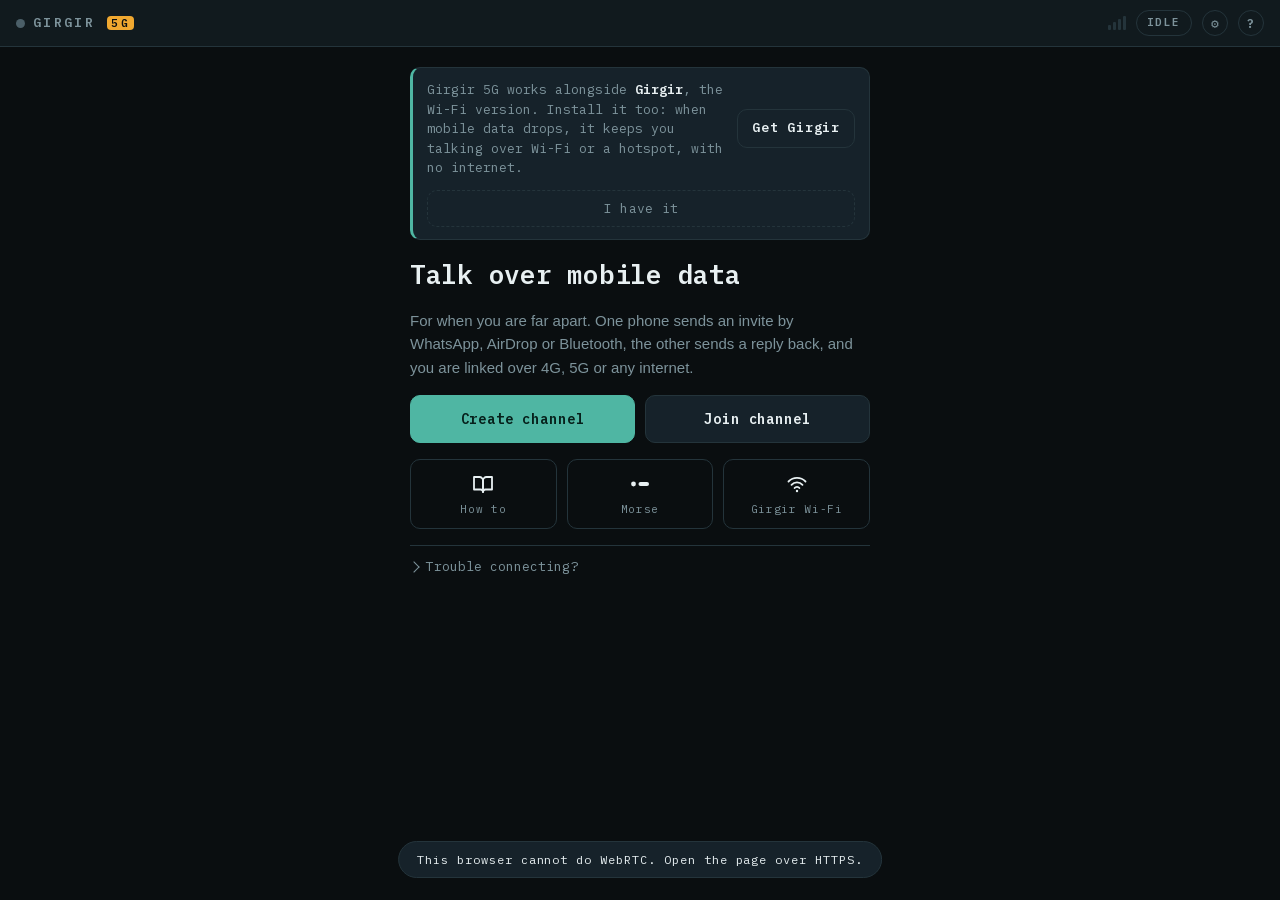
==== cell/index.html @ 09f1edee "Girgir 5G: a separate app for talking over mobile data (0.57) Girgir 5G lives at /cell/ as its own i" ====
<!doctype html>
<html lang="en">
<head>
<meta charset="utf-8">
<meta name="viewport" content="width=device-width, initial-scale=1, viewport-fit=cover, user-scalable=no">
<title>Girgir 5G</title>
<link rel="manifest" href="manifest.webmanifest">
<meta name="theme-color" content="#0a0e10">
<meta name="mobile-web-app-capable" content="yes">
<meta name="apple-mobile-web-app-capable" content="yes">
<meta name="apple-mobile-web-app-status-bar-style" content="black-translucent">
<meta name="apple-mobile-web-app-title" content="Girgir 5G">
<link rel="apple-touch-icon" href="icon-192.png">
<link rel="icon" href="icon-192.png">
<link rel="stylesheet" href="styles.css">
<link rel="stylesheet" href="cell.css">
</head>
<body>

<header class="bar">
  <div class="brand">
    <span class="dot" id="brandDot"></span>
    <span>GIRGIR <b class="g5">5G</b></span>
  </div>
  <div class="bar-right">
    <span class="bars" id="bars" data-q="0" aria-label="Link quality"><i></i><i></i><i></i><i></i></span>
    <span class="pill" id="statePill" data-state="idle">IDLE</span>
    <button class="icon-btn" id="btnSettings" aria-label="Settings">&#9881;</button>
    <button class="icon-btn" id="btnHelp" aria-label="Setup guide">?</button>
  </div>
</header>

<main id="main">

  <!-- ============ SETUP ============ -->
  <section class="view" id="viewSetup">
    <div class="stack">
      <div class="install" id="updateBar" hidden>
        <p class="install-text" id="updateText"></p>
        <button class="btn small" id="btnUpdate">Update</button>
      </div>

      <div class="install" id="resumeBar" hidden>
        <p class="install-text" id="resumeText"></p>
        <button class="btn small" id="btnResume">Return to channel</button>
        <button class="icon-btn" id="btnResumeHide" aria-label="Dismiss">&times;</button>
      </div>

      <div class="install" id="installBar" hidden>
        <p class="install-text" id="installText"></p>
        <button class="btn small" id="btnInstall" hidden>Install</button>
        <button class="icon-btn" id="btnInstallHide" aria-label="Already installed">&times;</button>
      </div>

      <div class="install wifi" id="wifiBar" hidden>
        <p class="install-text">Girgir 5G works alongside <b>Girgir</b>, the Wi-Fi version. Install it too: when mobile data drops, it keeps you talking over Wi-Fi or a hotspot, with no internet.</p>
        <a class="btn small" id="linkGetWifi" href="../?from=5g" target="_blank" rel="noopener">Get Girgir</a>
        <button class="btn small ghost" id="btnHaveWifi">I have it</button>
      </div>

      <h1 class="headline">Talk over mobile data</h1>
      <p class="prose">For when you are far apart. One phone sends an invite by WhatsApp, AirDrop or Bluetooth, the other sends a reply back, and you are linked over 4G, 5G or any internet.</p>
      <div class="btn-row">
        <button class="btn primary" id="btnCreate">Create channel</button>
        <button class="btn" id="btnJoin">Join channel</button>
      </div>

      <nav class="tools" aria-label="More">
        <button class="tool" id="btnGuide">
          <svg viewBox="0 0 24 24" aria-hidden="true"><path d="M3 5h5.5A3.5 3.5 0 0 1 12 8.5V20a2.5 2.5 0 0 0-2.5-2.5H3z"/><path d="M21 5h-5.5A3.5 3.5 0 0 0 12 8.5V20a2.5 2.5 0 0 1 2.5-2.5H21z"/></svg>
          <span>How to</span>
        </button>
        <button class="tool" id="btnDrill">
          <svg viewBox="0 0 24 24" aria-hidden="true"><circle cx="5.5" cy="12" r="2.4" class="solid"/><rect x="10.5" y="10" width="10.5" height="4" rx="2" class="solid"/></svg>
          <span>Morse</span>
        </button>
        <a class="tool" id="linkWifi" href="../?from=5g" target="_blank" rel="noopener">
          <svg viewBox="0 0 24 24" aria-hidden="true"><path d="M3.5 9.5a12 12 0 0 1 17 0"/><path d="M6.5 12.8a7.5 7.5 0 0 1 11 0"/><path d="M9.6 16a3 3 0 0 1 4.8 0"/><circle cx="12" cy="19" r="1.2" class="solid"/></svg>
          <span>Girgir Wi-Fi</span>
        </a>
      </nav>

      <details class="trouble">
        <summary>Trouble connecting?</summary>
        <dl>
          <dt>Stuck on &ldquo;Linking up&rdquo;</dt>
          <dd>Some mobile networks will not let two phones reach each other directly. Add a relay in <b>&#9881; Settings &rarr; Relay</b> on either phone, then send a new invite.</dd>
          <dt>Invite too old</dt>
          <dd>An invite lasts about two minutes. If the reply took longer, tap <b>Cancel</b> and send a fresh one.</dd>
          <dt>The reply link opened a new tab</dt>
          <dd>Tap <b>Copy reply</b> on that page, go back to Girgir 5G and tap <b>Paste reply</b>.</dd>
          <dt>No mobile data at all</dt>
          <dd>If you are together, open <a href="../?from=5g" target="_blank" rel="noopener">Girgir</a> and pair over Wi-Fi or a hotspot. It needs no internet.</dd>
        </dl>
      </details>

      <p class="ver-foot" id="verFoot"></p>
    </div>
  </section>

  <!-- ============ MORSE PRACTICE ============ -->
  <section class="view" id="viewDrill" hidden>
    <div class="stack">
      <p class="step">PRACTICE &middot; NO ONE ELSE NEEDED</p>

      <div class="toggles three" role="group" aria-label="Practice mode">
        <button class="tog" id="btnDrillSend" aria-pressed="true">Send it</button>
        <button class="tog" id="btnDrillHear" aria-pressed="false">Hear it</button>
        <button class="tog" id="btnDrillLive" aria-pressed="false">Live</button>
      </div>
      <div class="toggles" id="drillTogs">
        <button class="tog" id="btnDrillDigits" aria-pressed="false">+ numbers</button>
        <button class="tog" id="btnDrillMarks" aria-pressed="false">+ punctuation</button>
      </div>

      <div class="kx-phrase" id="freePhrase" aria-live="polite" hidden></div>
      <div id="freeKeyer" hidden></div>

      <div class="drill-card drill-only">
        <span class="drill-prompt" id="drillPrompt">&mdash;</span>
        <span class="drill-sub" id="drillSub">key this one</span>
      </div>

      <div class="morse" id="drillPanel">
        <div class="morse-head">
          <span class="morse-syms" id="drillSyms"></span>
          <button class="tog tiny" id="btnDrillSkip">Skip</button>
        </div>
        <p class="morse-cands" id="drillCands"></p>
      </div>

      <div class="drill-choices" id="drillChoices" hidden></div>
      <button class="tog" id="btnDrillReplay" hidden>Play it again</button>

      <button class="talk" id="drillKey">
        <span class="talk-label">KEY &middot; TAP = DOT &middot; HOLD = DASH</span>
      </button>

      <p class="drill-feedback drill-only" id="drillFeedback"></p>
      <p class="note drill-only" id="drillScore">streak 0 &middot; best 0</p>
      <div class="btn-row">
        <button class="btn" id="btnDrillChart">Full chart</button>
        <button class="btn ghost" id="btnDrillBack">Back</button>
      </div>
    </div>
  </section>

  <!-- ============ GUIDE ============ -->
  <section class="view" id="viewHelp" hidden>
    <div class="stack">
      <h1 class="headline">How to connect</h1>

      <ol class="guide text-only">
        <li>
          <h2>1 &middot; Mobile data on</h2>
          <p>Both phones online: 4G, 5G or any Wi-Fi with internet. You can be anywhere.</p>
        </li>
        <li>
          <h2>2 &middot; Send an invite</h2>
          <p>One phone taps <b>Create channel</b>, then <b>Send invite</b>, and picks WhatsApp, AirDrop, Bluetooth or anything else in the share sheet.</p>
        </li>
        <li>
          <h2>3 &middot; Reply</h2>
          <p>The other opens the link and taps <b>Join</b>, then <b>Send reply</b> back the same way.</p>
        </li>
        <li>
          <h2>4 &middot; Talk</h2>
          <p>The first phone opens the reply link, or taps <b>Paste reply</b>. Linked. Send it within about two minutes.</p>
        </li>
        <li>
          <h2>Signal gone?</h2>
          <p>If the link drops and you are near each other, Girgir 5G sends you to <b>Girgir</b>, the Wi-Fi version, to carry on with no internet. Keep both installed.</p>
        </li>
      </ol>

      <details class="more">
        <summary>Install it</summary>
        <p><b>Android:</b> browser menu &rarr; <b>Install</b> or <b>Add to Home screen</b>.</p>
        <p><b>iPhone, iPad:</b> Safari &rarr; <b>Share</b> &rarr; <b>Add to Home Screen</b>.</p>
        <p>Install <a href="../?from=5g" target="_blank" rel="noopener">Girgir</a> (Wi-Fi) the same way. They are two separate apps that point to each other.</p>
      </details>

      <details class="more">
        <summary>Talk modes</summary>
        <p><b>Open</b> &mdash; microphone always live. Best with earphones.</p>
        <p><b>Latch</b> &mdash; tap to talk, tap again to stop.</p>
        <p><b>Hold</b> &mdash; live only while pressed. Best on a speaker.</p>
        <p>Each phone picks its own.</p>
      </details>

      <details class="more">
        <summary>More than two phones</summary>
        <p><b>+ Person</b> on a linked phone makes a new invite. Send it to the new phone; it opens the link, taps <b>Join</b> and sends its reply back.</p>
        <p>That phone becomes the <b>hub</b>: it passes everyone's voice, Morse and pings to everyone else, so it must stay in the channel. Up to five extra people per hub.</p>
        <p>Everyone in the channel is a circle with their initial. A ring in their colour grows while they talk.</p>
        <p>On the hub, tap <b>&times;</b> on a circle to take that phone off the channel.</p>
      </details>

      <details class="more">
        <summary>What the readouts mean</summary>
      <dl class="legend">
        <dt>Bars, top right</dt><dd>Link quality, worked out from round-trip time, packet loss and jitter. Four bars is a clean link.</dd>
        <dt>LINK</dt><dd>Round-trip time and the share of audio packets being lost.</dd>
        <dt>BATT / THEIRS</dt><dd>Battery on each phone. The iPhone cannot report its own level to a web app, so it shows a dash there.</dd>
        <dt>INPUT</dt><dd>Which microphone is actually open — <b>EARBUD</b>, <b>WIRED</b> or <b>BUILT-IN</b> — so a headset that failed to connect is obvious rather than silent.</dd>
        <dt>NET</dt><dd>How the voice travels. <b>direct</b>: phone to phone over the internet. <b>same Wi-Fi</b>: both on one network. <b>relay</b>: through the relay server in settings, still encrypted.</dd>
        <dt>OUT</dt><dd>Where their voice comes out. A picker appears where the phone allows one; otherwise it names what the system does — earpiece on iPhone, loudspeaker on Android.</dd>
        <dt>Meters</dt><dd>Live audio level — yours in amber, theirs in teal. Set a name in settings and the labels use it instead of YOU and THEM.</dd>
      </dl>
      </details>

      <h2 class="sub">Storage on this phone</h2>
      <p class="prose">No logs, no history, no recordings. It remembers your name (shared with Girgir), that it is installed, and a relay if you add one. Invites travel only through the apps you send them with; no Girgir server sees them.</p>
      <div class="storage">
        <span>Version <b id="verNow">—</b><span id="verLatest"></span></span>
        <span>Using <b id="storeUsed">—</b></span>
        <button class="btn small" id="btnClear">Clear cache</button>
      </div>

      <button class="btn" id="btnHelpBack">Back</button>
    </div>
  </section>

  <!-- ============ SHOW CODE ============ -->
  <section class="view" id="viewCode" hidden>
    <div class="stack">
      <p class="step" id="codeStep">STEP 1 OF 2</p>
      <p class="prose" id="codeHint">Send this invite to the other phone.</p>

      <div class="btn-row">
        <button class="btn primary" id="btnShare">Send invite</button>
      </div>
      <div class="btn-row" id="replyRow">
        <button class="btn" id="btnPasteReply">Paste reply</button>
      </div>
      <p class="note" id="codeAge"></p>

      <details class="fallback" id="qrBox">
        <summary>Together? Show a QR code instead</summary>
        <div class="qr-wrap"><canvas id="qrCanvas"></canvas></div>
        <div class="watching" id="watching" hidden>
          <div class="watch-cam"><video id="codeCam" playsinline muted></video></div>
          <div class="watch-body">
            <p class="watch-text">Camera is on. When their code appears, turn this phone towards it.</p>
            <button class="link cam-switch-link" id="btnCamSwitch2" hidden>Blurry? Switch camera</button>
          </div>
        </div>
        <div class="btn-row"><button class="btn" id="btnNext">Scan their code</button></div>
      </details>
      <details class="fallback">
        <summary>Share sheet not working? Use text</summary>
        <textarea id="codeText" readonly rows="3" spellcheck="false"></textarea>
        <button class="btn small" id="btnCopy">Copy link</button>
      </details>
      <button class="link" id="btnCancel1">Cancel</button>
    </div>
  </section>

  <!-- ============ SCAN ============ -->
  <section class="view" id="viewScan" hidden>
    <div class="stack">
      <p class="step" id="scanStep">JOIN</p>
      <p class="prose" id="scanHint">Open the invite link they sent you, or paste it here.</p>
      <div id="pasteBox">
        <div class="btn-row">
          <button class="btn primary" id="btnPasteClip">Paste invite</button>
        </div>
        <textarea class="paste-area" id="pasteText" rows="3" spellcheck="false" placeholder="Or paste the link or code here"></textarea>
        <div class="btn-row">
          <button class="btn" id="btnPaste">Use this</button>
          <button class="btn ghost" id="btnScanQR">Scan a QR</button>
        </div>
      </div>
      <div class="cam-wrap" hidden>
        <video id="cam" playsinline muted></video>
        <div class="reticle"></div>
        <button class="cam-switch" id="btnCamSwitch" hidden>Switch camera</button>
      </div>
      <button class="link" id="btnCancel2">Cancel</button>
    </div>
  </section>

  <!-- ============ REPLY LANDING ============ -->
  <section class="view" id="viewLanding" hidden>
    <div class="stack">
      <p class="step" id="landStep">REPLY</p>
      <h1 class="headline" id="landHead">This is their reply</h1>
      <p class="prose" id="landText">Copy it, go back to Girgir 5G and tap <b>Paste reply</b>.</p>
      <div class="btn-row">
        <button class="btn primary" id="btnLandCopy">Copy reply</button>
      </div>
      <button class="link" id="btnLandHome">Start over here instead</button>
    </div>
  </section>

  <!-- ============ LIVE ============ -->
  <section class="view live" id="viewLive" hidden>

    <div class="readout">
      <div class="status" id="statusText">QUIET</div>
      <div class="live-banner" id="liveBanner" hidden>MIC LIVE</div>
    </div>

    <div class="meters">
      <div class="meter">
        <span class="meter-label" id="labelYou">YOU</span>
        <div class="track"><div class="fill tx" id="meterYou"></div></div>
      </div>
      <div class="meter">
        <span class="meter-label" id="labelThem">THEM</span>
        <div class="track"><div class="fill rx" id="meterThem"></div></div>
      </div>
    </div>

    <div class="strip">
      <div class="cell"><span class="k">LINK</span><span class="v" id="vLink">—</span></div>
      <div class="cell"><span class="k">BATT</span><span class="v" id="vBattYou">—</span></div>
      <div class="cell"><span class="k">THEIRS</span><span class="v" id="vBattThem">—</span></div>
      <div class="cell"><span class="k">INPUT</span><span class="v" id="vInput">—</span></div>
    </div>

    <div class="group-row" id="groupRow" aria-label="Phones in this channel" hidden></div>

    <div class="install" id="dropBar" hidden>
      <p class="install-text" id="dropText"></p>
      <a class="btn small primary" id="linkDropWifi" href="../?from=5g" target="_blank" rel="noopener">Open Girgir Wi-Fi</a>
      <button class="btn small" id="btnDropPair">Send new invite</button>
    </div>

    <div class="vol netrow">
      <span class="k">NET</span>
      <span class="v" id="vNet">&mdash;</span>
    </div>

    <div class="modes" role="group" aria-label="Talk mode">
      <button class="mode" data-mode="open">OPEN</button>
      <button class="mode" data-mode="latch">LATCH</button>
      <button class="mode" data-mode="hold">HOLD</button>
    </div>

    <div class="console">
      <button class="ping voice" id="voiceBtn" aria-pressed="false">
        <span class="face" id="voiceFace">&#128528;</span>
        <small id="voiceName">straight</small>
      </button>
      <button class="talk" id="talkBtn">
        <span class="talk-label" id="talkLabel">HOLD TO TALK</span>
      </button>
      <button class="ping" id="pingBtn">
        <span>PING</span>
        <small id="pingSub">hold = !</small>
      </button>
    </div>

    <div class="toggles">
      <button class="tog" id="btnRelink">Relink</button>
      <button class="tog" id="btnMorse" aria-pressed="false">Morse</button>
      <button class="tog" id="btnAdd">+ Person</button>
      <button class="tog danger" id="btnHangup">End</button>
    </div>

    <div class="kx-phrase" id="callPhrase" aria-live="polite" hidden></div>
    <div id="callKeyer" hidden></div>

  </section>

</main>

<div class="sheet" id="morseSheet" hidden>
  <div class="sheet-card" role="dialog" aria-modal="true" aria-label="Morse chart">
    <div class="sheet-head">
      <h2>Morse chart</h2>
      <button class="icon-btn" id="btnMorseClose" aria-label="Close chart">&times;</button>
    </div>
    <dl class="morse-how">
      <dt>&middot;</dt><dd>dot &mdash; a quick tap</dd>
      <dt>&ndash;</dt><dd>dash &mdash; hold about three times as long</dd>
      <dt>&#8202;</dt><dd>stop for a moment and the character is done</dd>
    </dl>
    <p class="note">Tap any character to hear it. Numbers follow a rule: 1&ndash;5 start
       with that many dots, 6&ndash;0 start with dashes, and every one is five long.</p>
    <div id="morseChart"></div>
  </div>
</div>

<div class="sheet" id="sheet" hidden>
  <div class="sheet-card" role="dialog" aria-modal="true" aria-label="Settings">
    <div class="sheet-head">
      <h2>Settings</h2>
      <button class="icon-btn" id="btnSheetClose" aria-label="Close settings">&times;</button>
    </div>

    <div class="vol">
      <span class="k">NAME</span>
      <input type="text" id="nameIn" maxlength="64" dir="auto" placeholder="optional"
             autocomplete="off" autocapitalize="words" spellcheck="false"
             aria-label="Your name, shown on the other phone">
    </div>
    <p class="note">Shown on their phone instead of THEM. Optional.</p>

    <div class="vol">
      <span class="k">MIC</span>
      <input type="range" id="micLvl" min="0" max="200" value="100" aria-label="Microphone level">
      <span class="v" id="micVal">100</span>
    </div>
    <p class="note">How loud you are sent. Past 100 lifts a quiet headset; too far distorts.</p>

    <div class="vol" id="volRow" hidden>
      <span class="k">VOL</span>
      <input type="range" id="vol" min="0" max="100" value="100" aria-label="Incoming volume">
      <span class="v" id="volVal">100</span>
    </div>
    <p class="note" id="volNote" hidden>Use the phone's volume buttons to set the incoming level.</p>

    <div class="vol" id="outRow">
      <span class="k">OUT</span>
      <select id="outSel" aria-label="Audio output" hidden></select>
      <span class="routes" id="routeRow" hidden role="group" aria-label="Where sound comes out">
        <button class="tog" id="btnEarpiece" aria-pressed="true">Earpiece</button>
        <button class="tog" id="btnSpeaker" aria-pressed="false">Speaker</button>
      </span>
      <span class="outnote" id="outNote">—</span>
    </div>

    <div class="switches">
      <button class="sw" id="togHalf" aria-pressed="true">
        <span class="sw-text"><b>Half duplex</b><span>Mutes them while you talk.</span><i>So your own voice never echoes back. Hold and Latch only.</i></span>
        <span class="sw-knob" aria-hidden="true"></span>
      </button>
      <button class="sw" id="togRoger" aria-pressed="true">
        <span class="sw-text"><b>Roger beep</b><span>A short chirp on their phone when you let go.</span><i>So they know you're done and it's their turn.</i></span>
        <span class="sw-knob" aria-hidden="true"></span>
      </button>
      <button class="sw" id="togAwake" aria-pressed="true">
        <span class="sw-text"><b>Keep screen on</b><span>Stops the screen sleeping while linked.</span><i>Turn off to pocket an Android, best in Open. An iPhone has to stay on.</i></span>
        <span class="sw-knob" aria-hidden="true"></span>
      </button>
      <button class="sw" id="togRange" aria-pressed="false">
        <span class="sw-text"><b>Data saver</b><span>Sends half the voice data. On by default.</span><i>Saves your data plan and gets through a weak signal. Sounds a bit flatter. Switches both phones.</i></span>
        <span class="sw-knob" aria-hidden="true"></span>
      </button>
    </div>

    <h2 class="sub">Relay</h2>
    <p class="note">Optional. Some mobile networks block phone-to-phone links; a TURN relay carries the voice for them, still encrypted. Free relays need a free account (for example Metered Open Relay or Cloudflare). Kept on this phone only.</p>
    <div class="vol"><span class="k">URL</span><input type="text" id="turnUrl" placeholder="turn:host:3478" autocomplete="off" spellcheck="false" autocapitalize="off"></div>
    <div class="vol"><span class="k">USER</span><input type="text" id="turnUser" autocomplete="off" spellcheck="false" autocapitalize="off"></div>
    <div class="vol"><span class="k">PASS</span><input type="text" id="turnPass" autocomplete="off" spellcheck="false" autocapitalize="off"></div>
    <div class="btn-row">
      <button class="btn small" id="btnTurnSave">Save relay</button>
      <button class="btn small ghost" id="btnTurnClear">Remove</button>
    </div>
    <p class="note" id="turnNote"></p>
  </div>
</div>

<div class="flash" id="flash" hidden></div>
<div class="toast" id="toast" hidden></div>
<audio id="remoteAudio" autoplay playsinline></audio>

<script src="../vendor/qrcode.js"></script>
<script src="app.js"></script>
</body>
</html>
---- cell/styles.css ----
/* Earpiece — instrument-panel layout: fixed status bar, flexible middle, controls anchored to thumb reach. */

@font-face {
  font-family: 'Plex Mono';
  src: url('../vendor/plex-mono-400.woff2') format('woff2');
  font-weight: 400; font-style: normal; font-display: swap;
}
@font-face {
  font-family: 'Plex Mono';
  src: url('../vendor/plex-mono-600.woff2') format('woff2');
  font-weight: 600; font-style: normal; font-display: swap;
}
/* Arabic: Harmattan (SIL Open Font Licence, vendor/OFL-Harmattan.txt). Only
   its Arabic glyphs are used, so Latin text keeps its own fonts and the file
   loads only when Arabic appears. Kept on the phone, so it works offline. */
@font-face {
  font-family: 'Harmattan';
  src: url('../vendor/harmattan-ar-400.woff2') format('woff2');
  font-weight: 400; font-style: normal; font-display: swap;
  /* Harmattan draws small beside the Latin fonts; this evens them up. */
  size-adjust: 128%;
  unicode-range: U+0600-06FF, U+0750-077F, U+0870-0891, U+0897-08E1, U+08E3-08FF, U+200C, U+200E, U+2010-2011, U+204F, U+2E41, U+FB50-FDFF, U+FE70-FE74, U+FE76-FEFC;
}
@font-face {
  font-family: 'Harmattan';
  src: url('../vendor/harmattan-ar-700.woff2') format('woff2');
  font-weight: 500 900; font-style: normal; font-display: swap;
  /* Harmattan draws small beside the Latin fonts; this evens them up. */
  size-adjust: 128%;
  unicode-range: U+0600-06FF, U+0750-077F, U+0870-0891, U+0897-08E1, U+08E3-08FF, U+200C, U+200E, U+2010-2011, U+204F, U+2E41, U+FB50-FDFF, U+FE70-FE74, U+FE76-FEFC;
}

:root {
  --bg: #0a0e10;
  --panel: #111a1e;
  --panel-2: #16222a;
  --line: #24343b;
  --fg: #e8f0f2;
  --muted: #7d939b;
  --dim: #4b5f68;
  --tx: #f0a830;
  --rx: #4fb6a3;
  --bad: #e2574c;
  --mono: 'Harmattan', 'Plex Mono', ui-monospace, SFMono-Regular, Menlo, 'Roboto Mono', monospace;
  --sans: 'Harmattan', -apple-system, BlinkMacSystemFont, 'Segoe UI', Roboto, sans-serif;
  color-scheme: dark;
}

* { box-sizing: border-box; -webkit-tap-highlight-color: transparent; }

/* Must beat .view.live's display:flex, or hidden views still paint. */
[hidden] { display: none !important; }

html, body { height: 100%; }

body {
  margin: 0;
  background: var(--bg);
  color: var(--fg);
  font-family: var(--mono);
  font-size: 15px;
  line-height: 1.45;
  display: grid;
  grid-template-rows: auto 1fr;
  overflow: hidden;
  padding-top: env(safe-area-inset-top, 0px);
  padding-bottom: env(safe-area-inset-bottom, 0px);
  overscroll-behavior: none;
}

/* ---------- status bar ---------- */

.bar {
  display: flex;
  align-items: center;
  justify-content: space-between;
  gap: 12px;
  padding-block: 10px;
  padding-left: max(16px, env(safe-area-inset-left, 0px));
  padding-right: max(16px, env(safe-area-inset-right, 0px));
  border-bottom: 1px solid var(--line);
  background: var(--panel);
}

.brand {
  display: flex; align-items: center; gap: 8px;
  font-weight: 600; font-size: 13px; letter-spacing: 0.18em;
  color: var(--muted);
}

.dot {
  width: 9px; height: 9px; border-radius: 50%;
  background: var(--dim); flex: none;
  transition: background 160ms ease, box-shadow 160ms ease;
}
.dot.on { background: var(--rx); box-shadow: 0 0 10px rgba(79,182,163,0.7); }
.dot.tx { background: var(--tx); box-shadow: 0 0 10px rgba(240,168,48,0.8); }

.bar-right { display: flex; align-items: center; gap: 10px; }

.rtt { font-size: 12px; color: var(--dim); font-variant-numeric: tabular-nums; }

.pill {
  font-size: 11px; font-weight: 600; letter-spacing: 0.14em;
  padding: 4px 10px; border-radius: 999px;
  border: 1px solid var(--line); color: var(--muted);
}
.pill[data-state="pairing"] { color: var(--tx); border-color: rgba(240,168,48,0.45); }
.pill[data-state="linked"]  { color: var(--rx); border-color: rgba(79,182,163,0.45); }
.pill[data-state="lost"]    { color: var(--bad); border-color: rgba(226,87,76,0.5); }

/* ---------- views ---------- */

#main { min-height: 0; position: relative; }

.view {
  position: absolute; inset: 0;
  overflow-y: auto;
  padding-block: 20px;
  padding-left: max(16px, env(safe-area-inset-left, 0px));
  padding-right: max(16px, env(safe-area-inset-right, 0px));
}

.stack {
  display: flex; flex-direction: column; gap: 16px;
  max-width: 460px; margin: 0 auto; min-width: 0;
}

.headline {
  font-size: 26px; font-weight: 600; margin: 0;
  letter-spacing: -0.01em; text-wrap: balance;
}

.prose {
  margin: 0; font-family: var(--sans); color: var(--muted);
  font-size: 15px; line-height: 1.55;
}

.note { margin: 0; font-size: 12px; color: var(--dim); font-family: var(--sans); }

.step {
  margin: 0; font-size: 11px; font-weight: 600;
  letter-spacing: 0.18em; color: var(--tx);
}

/* ---------- buttons ---------- */

.btn-row { display: flex; gap: 10px; flex-wrap: wrap; }

.btn {
  flex: 1 1 140px; min-width: 0;
  font-family: var(--mono); font-size: 14px; font-weight: 600;
  letter-spacing: 0.06em;
  padding: 14px 16px; border-radius: 10px;
  background: var(--panel-2); color: var(--fg);
  border: 1px solid var(--line);
  cursor: pointer;
}
.btn.primary { background: var(--rx); color: #06201b; border-color: var(--rx); }
.btn.small { flex: 0 0 auto; padding: 9px 14px; font-size: 13px; }
.btn:active { transform: translateY(1px); }

.link {
  background: none; border: 0; color: var(--dim);
  font-family: var(--mono); font-size: 13px; padding: 6px;
  text-decoration: underline; cursor: pointer; align-self: flex-start;
}

/* ---------- QR + camera ---------- */

.qr-wrap {
  background: #fff; border-radius: 12px; padding: 12px;
  display: flex; justify-content: center;
}
#qrCanvas { width: 100%; max-width: 360px; height: auto; display: block; image-rendering: pixelated; }

.cam-wrap {
  position: relative; width: 100%; aspect-ratio: 1 / 1; max-width: 400px;
  margin-inline: auto; border-radius: 12px; overflow: hidden;
  background: #000; border: 1px solid var(--line);
}
#cam { width: 100%; height: 100%; object-fit: cover; display: block; }
.reticle {
  position: absolute; inset: 14%;
  border: 2px solid rgba(79,182,163,0.85); border-radius: 8px;
  pointer-events: none;
}

/* Some phones hand a web page the wide-angle lens, which cannot focus close
   enough to read a screen. */
.cam-switch {
  position: absolute; right: 10px; bottom: 10px;
  font: inherit; font-size: 13px; padding: 8px 12px; border-radius: 999px;
  background: rgba(10, 14, 16, 0.78); color: var(--fg);
  border: 1px solid rgba(232, 240, 242, 0.35); cursor: pointer;
}

.fallback { border-top: 1px solid var(--line); padding-top: 12px; }
.fallback summary {
  font-size: 12px; color: var(--dim); cursor: pointer;
  font-family: var(--sans);
}
.fallback textarea {
  width: 100%; margin-top: 10px; padding: 10px;
  background: var(--panel); color: var(--muted);
  border: 1px solid var(--line); border-radius: 8px;
  font-family: var(--mono); font-size: 11px; resize: vertical;
  word-break: break-all;
}

/* ---------- live console ---------- */

.view.live {
  display: flex; flex-direction: column; gap: 18px;
  justify-content: space-between; overflow: hidden;
}

.readout { text-align: center; }

.status {
  font-size: 15px; font-weight: 600; letter-spacing: 0.2em;
  color: var(--muted); min-height: 22px;
}
.status.tx { color: var(--tx); }
.status.rx { color: var(--rx); }

.live-banner {
  margin-top: 8px; display: inline-block;
  font-size: 11px; font-weight: 600; letter-spacing: 0.2em;
  color: #2b1a00; background: var(--tx);
  padding: 3px 12px; border-radius: 999px;
}

.meters { display: flex; flex-direction: column; gap: 10px; }

.meter { display: flex; align-items: center; gap: 12px; }

.meter-label {
  font-size: 11px; letter-spacing: 0.16em; color: var(--dim);
  /* A name has to fit here too, so this grows a little rather than being
     pinned to the width of the word THEM. */
  min-width: 46px; max-width: 108px; flex: none;
  overflow: hidden; text-overflow: ellipsis; white-space: nowrap;
}

.track {
  flex: 1; min-width: 0; height: 6px; border-radius: 3px;
  background: var(--panel-2); overflow: hidden;
}

.fill {
  height: 100%; width: 0%; border-radius: 3px;
  transition: width 70ms linear;
}
.fill.tx { background: var(--tx); }
.fill.rx { background: var(--rx); }

.modes {
  display: grid; grid-template-columns: repeat(3, 1fr); gap: 6px;
  background: var(--panel); border: 1px solid var(--line);
  border-radius: 10px; padding: 5px;
}

.mode {
  font-family: var(--mono); font-size: 12px; font-weight: 600;
  letter-spacing: 0.12em;
  padding: 10px 4px; border-radius: 7px;
  background: transparent; color: var(--muted);
  border: 0; cursor: pointer;
}
.mode[aria-pressed="true"] { background: var(--panel-2); color: var(--fg); }

.console {
  display: flex; align-items: center; justify-content: center; gap: 18px;
}

.talk {
  width: min(190px, 46vw); aspect-ratio: 1; border-radius: 50%;
  background: var(--panel-2); color: var(--fg);
  border: 2px solid var(--line);
  font-family: var(--mono); font-size: 13px; font-weight: 600;
  letter-spacing: 0.1em; cursor: pointer;
  display: flex; align-items: center; justify-content: center;
  padding: 16px; text-align: center;
  touch-action: none; user-select: none; -webkit-user-select: none;
  -webkit-touch-callout: none;
  transition: background 90ms ease, border-color 90ms ease, color 90ms ease;
}
.talk.live {
  background: var(--tx); color: #2b1a00; border-color: var(--tx);
  box-shadow: 0 0 0 10px rgba(240,168,48,0.12);
}
.talk.muted { border-color: rgba(226,87,76,0.5); color: var(--bad); }
.talk-label { pointer-events: none; }

.ping {
  width: 84px; aspect-ratio: 1; border-radius: 50%;
  background: var(--panel); color: var(--rx);
  border: 1px solid var(--line);
  font-family: var(--mono); font-size: 11px; font-weight: 600;
  letter-spacing: 0.12em; cursor: pointer;
  display: flex; flex-direction: column; align-items: center; justify-content: center;
  gap: 2px; touch-action: none; user-select: none; -webkit-user-select: none;
  -webkit-touch-callout: none;
}
.ping small { font-size: 9px; color: var(--dim); letter-spacing: 0.05em; }
.ping:active { background: var(--panel-2); }
.ping.sent { border-color: var(--rx); }

.toggles { display: flex; gap: 8px; flex-wrap: wrap; }

.tog {
  flex: 1 1 auto; min-width: 0;
  font-family: var(--mono); font-size: 11px; letter-spacing: 0.1em;
  padding: 10px 8px; border-radius: 8px;
  background: var(--panel); color: var(--dim);
  border: 1px solid var(--line); cursor: pointer;
}
.tog[aria-pressed="true"] { color: var(--rx); border-color: rgba(79,182,163,0.4); }
.tog.danger { color: var(--bad); border-color: rgba(226,87,76,0.3); flex: 0 0 auto; }

/* ---------- overlays ---------- */

.flash {
  position: fixed; inset: 0; z-index: 40; pointer-events: none;
  background: var(--rx); opacity: 0.55;
  animation: flashOut 520ms ease forwards;
}
.flash.urgent { background: var(--tx); }
@keyframes flashOut { to { opacity: 0; } }

.toast {
  position: fixed; z-index: 50;
  left: 50%; transform: translateX(-50%);
  bottom: calc(22px + env(safe-area-inset-bottom, 0px));
  background: var(--panel-2); color: var(--fg);
  border: 1px solid var(--line); border-radius: 999px;
  padding: 9px 18px; font-size: 12px; letter-spacing: 0.08em;
  max-width: calc(100% - 32px); text-align: center;
}

@media (prefers-reduced-motion: reduce) {
  * { animation-duration: 0.01ms !important; transition-duration: 0.01ms !important; }
}

@media (max-height: 680px) {
  .view.live { gap: 12px; }
  .talk { width: min(150px, 40vw); }
  .headline { font-size: 22px; }
}

/* ===================== added: guide, indicators ===================== */

.icon-btn {
  width: 26px; height: 26px; border-radius: 50%; flex: none;
  background: transparent; color: var(--muted);
  border: 1px solid var(--line);
  font-family: var(--mono); font-size: 13px; font-weight: 600;
  cursor: pointer; line-height: 1; padding: 0;
}
.icon-btn:active { background: var(--panel-2); }

/* signal bars */
.bars { display: flex; align-items: flex-end; gap: 2px; height: 14px; }
.bars i { width: 3px; border-radius: 1px; background: var(--line); display: block; }
.bars i:nth-child(1) { height: 5px; }
.bars i:nth-child(2) { height: 8px; }
.bars i:nth-child(3) { height: 11px; }
.bars i:nth-child(4) { height: 14px; }
.bars[data-q="1"] i:nth-child(-n+1),
.bars[data-q="2"] i:nth-child(-n+2) { background: var(--bad); }
.bars[data-q="3"] i:nth-child(-n+3) { background: var(--tx); }
.bars[data-q="4"] i { background: var(--rx); }

.btn.ghost {
  flex: 1 1 100%;
  background: transparent; color: var(--muted);
  border-style: dashed; font-weight: 400; letter-spacing: 0.02em;
}
a.btn { display: block; box-sizing: border-box; text-align: center; text-decoration: none; }

/* ---------- main page: tools, trouble, version ---------- */

#viewSetup .stack { min-height: 100%; }

.tools { display: grid; grid-template-columns: repeat(3, 1fr); gap: 10px; }

.tool {
  display: flex; flex-direction: column; align-items: center; justify-content: center;
  gap: 6px; min-width: 0; padding: 12px 6px 10px;
  background: transparent; color: var(--muted);
  border: 1px solid var(--line); border-radius: 10px;
  font: inherit; font-size: 11px; letter-spacing: 0.06em;
  text-decoration: none; cursor: pointer;
}
.tool svg {
  width: 24px; height: 24px; fill: none; stroke: var(--fg);
  stroke-width: 1.8; stroke-linecap: round; stroke-linejoin: round;
}
.tool svg .solid { fill: var(--fg); stroke: none; }
.tool:active { transform: translateY(1px); background: var(--panel); }

.trouble { border-top: 1px solid var(--line); padding-top: 12px; }
.trouble summary {
  font-size: 13px; color: var(--muted); cursor: pointer;
  list-style: none; display: flex; align-items: center; gap: 8px;
}
.trouble summary::-webkit-details-marker { display: none; }
.trouble summary::before {
  content: ''; width: 7px; height: 7px; flex: none;
  border-right: 1.6px solid currentColor; border-bottom: 1.6px solid currentColor;
  transform: rotate(-45deg); transition: transform .15s ease;
}
.trouble[open] summary::before { transform: rotate(45deg); }
.trouble dl { margin: 12px 0 0; display: flex; flex-direction: column; gap: 4px; }
.trouble dt { font-size: 12px; font-weight: 600; color: var(--fg); margin-top: 8px; }
.trouble dd {
  margin: 0; font-family: var(--sans); font-size: 13px;
  line-height: 1.5; color: var(--muted);
}
.trouble dd b { color: var(--fg); font-weight: 600; }
.trouble a { color: var(--rx); }

.ver-foot {
  margin: auto 0 0; padding-top: 12px; text-align: center;
  font-size: 11px; letter-spacing: 0.08em; color: var(--dim);
}
@media (prefers-reduced-motion: reduce) { .trouble summary::before { transition: none; } }

/* ---------- guide ---------- */

.guide { list-style: none; margin: 0; padding: 0; display: flex; flex-direction: column; gap: 26px; }

.guide li { display: flex; flex-direction: column; gap: 8px; min-width: 0; }

.ill {
  width: 100%; max-width: 100%; height: auto; display: block;
  background: var(--panel); border: 1px solid var(--line);
  border-radius: 10px; padding: 6px;
}

.guide h2 {
  margin: 4px 0 0; font-size: 14px; font-weight: 600;
  letter-spacing: 0.08em; color: var(--fg);
}

.guide p {
  margin: 0; font-family: var(--sans); font-size: 14px;
  line-height: 1.55; color: var(--muted);
}
.guide p b { color: var(--fg); font-weight: 600; }

.guide .tip {
  font-size: 13px; color: var(--dim);
  border-left: 2px solid var(--line); padding-left: 10px;
}

/* Guide drawings: plain shapes, drawn here, so they work offline and carry
   no licence. Each loops one short motion; with reduced motion they hold
   their finished picture. */
.ill .ph { fill: var(--panel-2); stroke: var(--line); stroke-width: 2; }
.ill .scr { fill: var(--bg); }
.ill .btn-dot { fill: var(--line); }
.ill .arc { stroke: var(--rx); }
.ill .arc-dot { fill: var(--rx); }
.ill .tick { fill: none; stroke: var(--rx); stroke-width: 3.2; stroke-linecap: round; stroke-linejoin: round; }
.ill .cta { fill: var(--rx); }
.ill .tap { fill: var(--fg); }
.ill .ray { fill: none; stroke: var(--rx); stroke-width: 3; stroke-linecap: round; stroke-linejoin: round; }
.ill .sweep { fill: var(--rx); }
.ill .talk-you { fill: var(--tx); }
.ill .talk-them { fill: var(--rx); }
.ill .out { stroke: var(--tx); }
.ill .in { stroke: var(--rx); }

.anim .a1, .anim .a2, .anim .a3, .anim .w1, .anim .w2, .anim .w3 { animation: glow 1.8s ease-in-out infinite; }
.anim .a2, .anim .w2 { animation-delay: .2s; }
.anim .a3, .anim .w3 { animation-delay: .4s; }
.anim .in { animation-name: glow-late; }
@keyframes glow { 0%, 100% { opacity: .15; } 40% { opacity: 1; } }
@keyframes glow-late { 0%, 45% { opacity: .15; } 75% { opacity: 1; } 100% { opacity: .15; } }

.anim .tick { animation: tick 3.6s ease-in-out infinite; }
.anim .t2 { animation-delay: .25s; }
@keyframes tick { 0%, 35% { opacity: 0; } 50%, 90% { opacity: 1; } 100% { opacity: 0; } }

.anim .tap { transform-box: fill-box; transform-origin: center; animation: tap 3.6s ease-out infinite; }
@keyframes tap {
  0% { opacity: 0; transform: scale(.4); }
  8% { opacity: .55; transform: scale(1); }
  24% { opacity: 0; transform: scale(1.9); }
  100% { opacity: 0; transform: scale(1.9); }
}
.anim .qr-in { animation: qr-in 3.6s ease-in-out infinite; }
@keyframes qr-in { 0%, 20% { opacity: 0; } 32%, 92% { opacity: 1; } 100% { opacity: 0; } }

.anim .first { animation: first 6s steps(1, end) infinite; }
.anim .second { animation: second 6s steps(1, end) infinite; }
@keyframes first { 0% { opacity: 1; } 50% { opacity: 0; } }
@keyframes second { 0% { opacity: 0; } 50% { opacity: 1; } }
.anim .sweep { animation: sweep 1.5s ease-in-out infinite alternate; }
@keyframes sweep { from { transform: translateY(0); } to { transform: translateY(58px); } }

.anim .talk-you { animation: glow 1.8s ease-in-out infinite; }
.anim .talk-them { animation: glow-late 1.8s ease-in-out infinite; }

@media (prefers-reduced-motion: reduce) {
  .anim * { animation: none !important; }
  .anim .second .sweep, .anim .first .sweep { display: none; }
}

.more { border-top: 1px solid var(--line); padding-top: 12px; }
.more summary {
  font-size: 13px; color: var(--muted); cursor: pointer;
  list-style: none; display: flex; align-items: center; gap: 8px;
}
.more summary::-webkit-details-marker { display: none; }
.more summary::before {
  content: ''; width: 7px; height: 7px; flex: none;
  border-right: 1.6px solid currentColor; border-bottom: 1.6px solid currentColor;
  transform: rotate(-45deg);
}
.more[open] summary::before { transform: rotate(45deg); }
.more p {
  margin: 10px 0 0; font-family: var(--sans); font-size: 14px;
  line-height: 1.5; color: var(--muted);
}
.more p b { color: var(--fg); font-weight: 600; }
.more .legend { margin-top: 12px; }

.sub {
  margin: 10px 0 0; font-size: 12px; font-weight: 600;
  letter-spacing: 0.18em; color: var(--tx);
}

.legend { margin: 0; display: grid; grid-template-columns: auto 1fr; gap: 6px 14px; align-items: baseline; }
.legend dt { font-size: 11px; letter-spacing: 0.1em; color: var(--fg); white-space: nowrap; }
.legend dd {
  margin: 0; font-family: var(--sans); font-size: 13px;
  line-height: 1.5; color: var(--muted); min-width: 0;
}

.storage {
  display: flex; align-items: center; justify-content: space-between;
  gap: 12px; flex-wrap: wrap;
  background: var(--panel); border: 1px solid var(--line);
  border-radius: 10px; padding: 12px 14px;
  font-size: 12px; color: var(--muted);
}
.storage b { color: var(--fg); font-variant-numeric: tabular-nums; }

/* ---------- instrument strip ---------- */

.view.live { overflow-y: auto; }

.strip {
  display: grid; grid-template-columns: repeat(4, 1fr); gap: 1px;
  background: var(--line); border: 1px solid var(--line);
  border-radius: 10px; overflow: hidden;
}

.cell {
  background: var(--panel); padding: 8px 6px;
  display: flex; flex-direction: column; align-items: center; gap: 3px;
  min-width: 0;
}

.k { font-size: 9px; letter-spacing: 0.14em; color: var(--dim); }

.v {
  font-size: 12px; color: var(--fg); font-variant-numeric: tabular-nums;
  white-space: nowrap; overflow: hidden; text-overflow: ellipsis; max-width: 100%;
}
.v.warn { color: var(--tx); }
.v.bad { color: var(--bad); }

.vol { display: flex; align-items: center; gap: 12px; }
.vol .k { flex: none; width: 30px; }
.vol .v { flex: none; width: 34px; text-align: right; }

/* An address needs the whole row, unlike the short numeric readouts. */
.netrow .v { flex: 1; width: auto; text-align: left; color: var(--muted); }

.vol input[type="range"] {
  flex: 1; min-width: 0; height: 22px;
  accent-color: var(--rx); background: transparent; cursor: pointer;
}

.outnote {
  flex: 1; min-width: 0; text-align: right;
  font-size: 12px; color: var(--fg);
  white-space: nowrap; overflow: hidden; text-overflow: ellipsis;
}

#outSel {
  flex: 1; min-width: 0;
  background: var(--panel); color: var(--fg);
  border: 1px solid var(--line); border-radius: 8px;
  padding: 8px 10px; font-family: var(--mono); font-size: 12px;
}


/* ---------------- settings sheet ---------------- */

/* A panel over the channel rather than another screen, so the talk button is
   one tap away again and nothing is lost by opening it mid-call. */
.sheet {
  position: fixed; inset: 0; z-index: 40;
  display: flex; align-items: flex-end; justify-content: center;
  background: rgba(4, 7, 9, 0.72);
  padding: 16px;
}

.sheet-card {
  width: 100%; max-width: 440px;
  background: var(--panel); border: 1px solid var(--line);
  border-radius: 14px; padding: 18px;
  display: flex; flex-direction: column; gap: 12px;
  max-height: 86vh; overflow-y: auto;
  box-shadow: 0 -8px 40px rgba(0, 0, 0, 0.55);
}

.sheet-head { display: flex; align-items: center; justify-content: space-between; }

.sheet-head h2 {
  margin: 0; font-family: var(--mono); font-size: 12px;
  letter-spacing: 0.16em; text-transform: uppercase; color: var(--tx);
}

.sheet .note { margin: 0; }

/* Settings switches: name, what it does, then why, in falling weight. */
.switches { display: flex; flex-direction: column; border-top: 1px solid var(--line); }
.sw {
  display: flex; align-items: center; gap: 14px; width: 100%;
  padding: 12px 0; text-align: left; cursor: pointer;
  background: none; border: 0; border-bottom: 1px solid var(--line); color: var(--fg);
}
.sw-text { display: flex; flex-direction: column; gap: 2px; flex: 1; min-width: 0; font-family: var(--sans); }
.sw-text b {
  font-family: var(--mono); font-size: 12px; font-weight: 600;
  letter-spacing: 0.08em; text-transform: uppercase; color: var(--fg);
}
.sw-text span { font-size: 14px; line-height: 1.35; color: var(--fg); opacity: 0.86; }
.sw-text i { font-style: normal; font-size: 12px; line-height: 1.4; color: var(--muted); }
.sw-knob {
  flex: none; position: relative; width: 40px; height: 24px; border-radius: 12px;
  background: var(--panel-2); border: 1px solid var(--line);
  transition: background .15s ease, border-color .15s ease;
}
.sw-knob::after {
  content: ''; position: absolute; top: 3px; left: 3px; width: 16px; height: 16px;
  border-radius: 50%; background: var(--dim); transition: transform .15s ease, background .15s ease;
}
.sw[aria-pressed="true"] .sw-knob { background: rgba(79,182,163,0.18); border-color: rgba(79,182,163,0.5); }
.sw[aria-pressed="true"] .sw-knob::after { transform: translateX(16px); background: var(--rx); }
.sw:focus-visible { outline: 2px solid var(--rx); outline-offset: 2px; border-radius: 6px; }
@media (prefers-reduced-motion: reduce) { .sw-knob, .sw-knob::after { transition: none; } }

@media (min-width: 560px) {
  .sheet { align-items: center; }
}

/* ---------------- install prompt ---------------- */

/* Android can install in one tap from here; iOS gets the share-sheet route
   spelled out, because it offers no install API at all. */
.install {
  display: flex; align-items: center; gap: 12px; flex-wrap: wrap;
  background: var(--panel-2); border: 1px solid var(--line);
  border-left: 3px solid var(--tx);
  border-radius: 10px; padding: 12px 14px;
}

.install-text {
  flex: 1 1 200px; min-width: 0; margin: 0;
  font-size: 13px; line-height: 1.5; color: var(--muted);
}

.install-text b { color: var(--fg); font-weight: 600; }

/* Dismiss, for the one case nothing can detect: iOS reopened in a browser
   tab after the app is already on the home screen. */
.install .icon-btn { flex: none; width: 28px; height: 28px; font-size: 14px; }


/* Name field, same row shape as the sliders beside it. */
.vol input[type="text"] {
  flex: 1; min-width: 0;
  font-family: var(--mono); font-size: 13px;
  background: var(--bg); color: var(--fg);
  border: 1px solid var(--line); border-radius: 8px;
  padding: 9px 10px;
}

.vol input[type="text"]::placeholder { color: var(--dim); }
.vol input[type="text"]:focus { outline: none; border-color: var(--rx); }

/* ---------------- first-run install block ---------------- */

/* Installing is a precondition rather than one of the four steps, so it sits
   above them and spells out both platforms - whoever opens the link is on
   one of the two and should not have to guess which half applies. */
.firstrun {
  background: var(--panel); border: 1px solid var(--line);
  border-left: 3px solid var(--tx);
  border-radius: 10px; padding: 16px; margin-bottom: 22px;
}

.firstrun h2 {
  margin: 0 0 8px; font-family: var(--mono); font-size: 13px;
  letter-spacing: 0.1em; text-transform: uppercase; color: var(--tx);
}

.firstrun h3 {
  margin: 0 0 4px; font-family: var(--mono); font-size: 11px;
  letter-spacing: 0.14em; text-transform: uppercase; color: var(--rx);
}

.firstrun p { margin: 0 0 10px; font-size: 14px; line-height: 1.55; color: var(--muted); }
.firstrun b { color: var(--fg); font-weight: 600; }
.firstrun .two { display: grid; gap: 14px; margin: 14px 0 4px; }
.firstrun .tip { margin: 10px 0 0; font-size: 13px; color: var(--dim); }

@media (min-width: 520px) {
  .firstrun .two { grid-template-columns: 1fr 1fr; gap: 20px; }
}

/* Earpiece / speaker pair, sized to sit in the OUT row beside its label. */
.routes { display: flex; gap: 6px; flex: 1; min-width: 0; }
.routes .tog { padding: 7px 6px; font-size: 10px; }

/* ---------------- voice disguiser ---------------- */

.voice { color: var(--tx); gap: 1px; }
.voice .face { font-size: 26px; line-height: 1; }
.voice small { font-size: 9px; letter-spacing: 0.08em; color: var(--dim); }
.voice.on { border-color: var(--tx); background: var(--panel-2); }
.voice.on small { color: var(--tx); }

/* Five seconds is a long press, so the button shows it is counting. */
.ping.arming { animation: arming 5s linear forwards; }

@keyframes arming {
  0%   { box-shadow: inset 0 0 0 0 rgba(226, 87, 76, 0); }
  100% { box-shadow: inset 0 0 0 42px rgba(226, 87, 76, 0.45); }
}

.flash.alarm { animation: alarmflash 0.26s steps(1) 6; }

@keyframes alarmflash {
  0%, 49%  { background: rgba(226, 87, 76, 0.5); }
  50%, 100% { background: rgba(226, 87, 76, 0); }
}

@media (prefers-reduced-motion: reduce) {
  .ping.arming { animation: none; border-color: var(--bad); }
  .flash.alarm { animation: none; background: rgba(226, 87, 76, 0.4); }
}

/* Version readout beside the cache size. */
.storage #verLatest { color: var(--muted); }
.storage #verLatest.stale { color: var(--tx); }

/* Version readout beside the cache size. */
.storage #verLatest { color: var(--muted); }
.storage #verLatest.stale { color: var(--tx); }

/* ---------------- scanning while showing a code ---------------- */

/* The creator shows its code and watches for the reply at the same time, so
   there is no step between the two scans - just turn the phone around. */
.watching {
  display: flex; align-items: center; gap: 12px;
  background: var(--panel); border: 1px solid var(--line);
  border-left: 3px solid var(--rx);
  border-radius: 10px; padding: 10px 12px;
}

.watch-cam {
  flex: none; width: 64px; height: 64px; border-radius: 8px;
  overflow: hidden; background: #000; border: 1px solid var(--line);
  position: relative;
}

.watch-cam video { width: 100%; height: 100%; object-fit: cover; display: block; }

.watch-cam::after {
  content: ''; position: absolute; inset: 0;
  box-shadow: inset 0 0 0 2px rgba(79, 182, 163, 0.55);
  border-radius: 8px; animation: watchpulse 1.8s ease-in-out infinite;
}

@keyframes watchpulse { 50% { box-shadow: inset 0 0 0 2px rgba(79, 182, 163, 0.15); } }

.watch-text { margin: 0; font-size: 12px; line-height: 1.5; color: var(--muted); }
.watch-body { min-width: 0; }
.cam-switch-link { margin-top: 6px; padding: 4px 0; font-size: 12px; }

@media (prefers-reduced-motion: reduce) { .watch-cam::after { animation: none; } }

/* ---------------- morse practice ---------------- */

.morse {
  border: 1px solid var(--line); border-radius: 10px;
  background: var(--panel-2); padding: 10px 12px;
}
.morse-head { display: flex; align-items: center; gap: 6px; }
.morse-syms {
  flex: 1 1 auto; min-width: 0;
  font-size: 20px; letter-spacing: 5px; color: var(--tx); min-height: 24px;
}
.tog.tiny { flex: 0 0 auto; padding: 5px 9px; font-size: 10px; }
.morse-cands {
  margin: 9px 0 0; font-size: 12px; line-height: 1.7;
  color: var(--muted); word-spacing: 4px; overflow-wrap: anywhere;
}

.drill-card {
  display: flex; flex-direction: column; align-items: center; gap: 4px;
  border: 1px solid var(--line); border-radius: 12px;
  background: var(--panel-2); padding: 18px 12px;
}
.drill-prompt { font-size: 52px; line-height: 1; color: var(--tx); letter-spacing: 2px; }
.drill-sub { font-size: 11px; letter-spacing: 0.12em; color: var(--muted); text-transform: uppercase; }

.drill-choices { display: grid; grid-template-columns: repeat(4, 1fr); gap: 8px; }
.drill-choices button {
  font-family: var(--mono); font-size: 22px; padding: 14px 0;
  border-radius: 10px; background: var(--panel); color: var(--fg);
  border: 1px solid var(--line); cursor: pointer;
}
.drill-choices button:disabled { opacity: 0.45; }

.drill-feedback { margin: 0; min-height: 20px; font-size: 13px; color: var(--muted); }
.drill-feedback.good { color: var(--rx); }
.drill-feedback.bad { color: var(--bad); }

/* ---------------- morse chart ---------------- */

.morse-how {
  display: grid; grid-template-columns: 1.6em 1fr; gap: 4px 8px;
  margin: 0; font-size: 13px; color: var(--muted);
}
.morse-how dt { color: var(--tx); font-family: var(--mono); font-size: 18px; line-height: 1; text-align: center; }
.morse-how dd { margin: 0; }

.mg-title {
  margin: 6px 0 8px; font-family: var(--mono); font-size: 11px; font-weight: 600;
  letter-spacing: 0.16em; text-transform: uppercase; color: var(--muted);
}
.morse-grid {
  display: grid; grid-template-columns: repeat(auto-fill, minmax(104px, 1fr)); gap: 6px;
}
.mg {
  display: flex; align-items: baseline; gap: 10px; min-width: 0;
  font-family: var(--mono); text-align: left; cursor: pointer;
  background: var(--panel-2); color: var(--fg);
  border: 1px solid var(--line); border-radius: 8px; padding: 8px 10px;
}
.mg:active { transform: translateY(1px); }
.mg b { font-size: 15px; min-width: 12px; }
.mg span { color: var(--tx); font-size: 15px; letter-spacing: 2px; white-space: nowrap; }

#viewDrill .toggles { display: grid; grid-template-columns: 1fr 1fr; gap: 8px; }
#viewDrill .toggles.three { grid-template-columns: 1fr 1fr 1fr; }
#viewDrill .toggles .tog { width: 100%; }
#drillKey { align-self: center; }

/* Before anything is keyed the strip says so in words, rather than showing a
   mark that could be read as a dash. */
.morse-syms:empty::before {
  content: 'tap the key'; font-size: 13px; letter-spacing: normal; color: var(--dim);
}
/* Room for two lines of hints, so the key does not jump down under the thumb
   the moment the first one appears. */
.morse-cands { min-height: 3.4em; }

/* ---------------- live keyer ---------------- */

.kx { display: flex; flex-direction: column; gap: 10px; }
.kx-line {
  display: flex; align-items: baseline; gap: 8px; flex-wrap: wrap;
  min-height: 30px; font-family: var(--mono); overflow-wrap: anywhere;
}
.kx-word { font-size: 24px; letter-spacing: 3px; color: var(--fg); }
.kx-syms { font-size: 22px; letter-spacing: 5px; color: var(--tx); }
.kx-line.empty::before {
  content: 'tap the key to start'; font-size: 13px; color: var(--dim);
}
.kx-next { margin: 6px 0 8px; min-height: 1.5em; font-size: 12px; color: var(--muted); }
.kx-next b { color: var(--fg); font-family: var(--mono); font-size: 15px; }
/* A fixed height: the guide grows and shrinks with every symbol, and the key
   below it must stay exactly where the thumb is. */
.kx-guide {
  display: grid; grid-template-columns: repeat(auto-fill, minmax(96px, 1fr)); gap: 5px;
  height: 150px; overflow-y: auto; align-content: start; overscroll-behavior: contain;
}
.kx-panel.no-guide .kx-guide { display: none; }
.kx-chip {
  display: flex; align-items: baseline; gap: 6px; min-width: 0;
  font-family: var(--mono); text-align: left; cursor: pointer;
  background: var(--panel); color: var(--fg);
  border: 1px solid var(--line); border-radius: 7px; padding: 6px 8px;
}
.kx-chip b { font-size: 15px; min-width: 11px; }
.kx-chip .done { color: var(--dim); font-size: 13px; letter-spacing: 2px; }
.kx-chip .left { color: var(--tx); font-size: 13px; letter-spacing: 2px; margin-left: -4px; white-space: nowrap; }
.kx-chip.now { border-color: var(--rx); }
.kx-chip.now .left {
  margin-left: 0; color: var(--rx); font-size: 10px; letter-spacing: 0.08em; text-transform: uppercase;
}
.kx-row { display: flex; gap: 6px; }
.kx-row .tog { flex: 1 1 0; min-width: 0; }
.kx-key { align-self: center; }
.kx-actions { display: grid; grid-template-columns: 64px 1fr 76px; gap: 8px; }
.kx-actions .btn { width: 100%; }
.kx-back { font-size: 20px; padding: 6px; }
.kx-how { border-top: 1px solid var(--line); padding-top: 10px; }
.kx-how summary {
  font-size: 12px; color: var(--muted); cursor: pointer;
  list-style: none; display: flex; align-items: center; gap: 8px;
}
.kx-how summary::-webkit-details-marker { display: none; }
.kx-how summary::before {
  content: ''; width: 6px; height: 6px; flex: none;
  border-right: 1.5px solid currentColor; border-bottom: 1.5px solid currentColor;
  transform: rotate(-45deg);
}
.kx-how[open] summary::before { transform: rotate(45deg); }
.kx-how dl {
  display: grid; grid-template-columns: max-content 1fr; gap: 12px 14px;
  margin: 12px 0 2px; align-items: baseline;
}
.kx-how dt {
  font-family: var(--mono); font-size: 12px; letter-spacing: 0.04em; color: var(--tx);
  white-space: nowrap;
}
.kx-how dd { margin: 0; display: flex; flex-direction: column; gap: 2px; font-family: var(--sans); }
.kx-how dd b { font-size: 14px; font-weight: 600; color: var(--fg); }
.kx-how dd span { font-size: 12px; line-height: 1.45; color: var(--muted); }
.kx-phrase {
  min-height: 48px; padding: 10px 12px; border-radius: 10px;
  border: 1px solid var(--line); background: var(--panel);
  font-family: var(--mono); font-size: 17px; line-height: 1.7; overflow-wrap: anywhere;
}
.kx-phrase .empty { font-family: var(--sans); font-size: 12px; line-height: 1.5; color: var(--dim); }
.kx-w {
  font: inherit; letter-spacing: 1px; padding: 0 1px; margin: 0;
  background: none; border: 0; cursor: pointer;
}
.kx-w.you { color: var(--tx); }
.kx-w.them { color: var(--rx); }
/* A sentence break: a small tag in the sender's colour, then a new line. */
.kx-br {
  font-family: var(--mono); font-size: 10px; letter-spacing: 0.08em;
  padding: 1px 5px; margin: 0 2px; border-radius: 4px; cursor: pointer;
  background: none; border: 1px dashed currentColor; vertical-align: 2px; opacity: 0.8;
}
.kx-br.you { color: var(--tx); }
.kx-br.them { color: var(--rx); }
.kx-row .kx-auto-tog { margin-left: 6px; }
/* The send button fills while the long pause runs out. */
.kx-actions .btn { position: relative; overflow: hidden; }
.kx-actions .btn.kx-filling::after {
  content: ''; position: absolute; left: 0; bottom: 0; height: 3px; width: 100%;
  background: currentColor; opacity: 0.55; transform-origin: left;
  animation: kx-fill var(--gap, 1600ms) linear forwards;
}
@keyframes kx-fill { from { transform: scaleX(0); } to { transform: scaleX(1); } }
@media (prefers-reduced-motion: reduce) {
  .kx-actions .btn.kx-filling::after { animation: none; transform: scaleX(1); opacity: 0.3; }
}

/* Group: a circle per phone, its initial on its own colour, and a ring that
   grows with its voice. A dark gap keeps the ring apart from the face. */
.group-row {
  display: flex; flex-wrap: wrap; justify-content: center;
  gap: 22px 10px; padding: 16px 0 6px;
}
.pp { position: relative; display: flex; flex-direction: column; align-items: center; gap: 15px; width: 76px; --lv: 0; --sz: 60px; }
/* Two people get more room each. */
.group-row.duo { gap: 22px 40px; }
.group-row.duo .pp { --sz: 84px; width: 104px; }
.pp-face, .pp-ring { width: var(--sz); height: var(--sz); border-radius: 50%; }
.pp-face {
  position: relative; z-index: 1; display: grid; place-items: center;
  background: var(--c); color: #0a0e10;
  font-family: var(--sans); font-size: calc(var(--sz) * 0.42); font-weight: 700; line-height: 1;
  opacity: 0.78; transition: opacity .2s ease;
}
.pp-ring {
  position: absolute; top: 0; left: 50%; margin-left: calc(var(--sz) / -2);
  box-shadow: 0 0 0 3px var(--bg), 0 0 0 calc(5px + var(--lv) * 6px) var(--c);
  opacity: 0; transition: box-shadow 80ms linear, opacity .2s ease;
}
.pp.talking .pp-face { opacity: 1; }
.pp.talking .pp-ring { opacity: calc(0.45 + var(--lv) * 0.55); }
.pp-name {
  max-width: 100%; overflow: hidden; text-overflow: ellipsis; white-space: nowrap;
  font-family: var(--mono); font-size: 11px; letter-spacing: 0.04em; color: var(--muted);
}
.pp.me .pp-name, .pp.talking .pp-name { color: var(--fg); }
.pp-x {
  position: absolute; top: -6px; right: 2px; z-index: 2;
  width: 24px; height: 24px; border-radius: 50%; padding: 0; cursor: pointer;
  border: 1px solid var(--line); background: var(--panel-2); color: var(--muted);
  font-size: 14px; line-height: 1;
}
@media (prefers-reduced-motion: reduce) { .pp-ring, .pp-face { transition: none; } }

/* Live Morse playback. A letter is a blur while its tone plays, sharpening
   symbol by symbol, and lands clear when the tone ends; the dots and dashes
   it was made of show under it, then fade. --ink is the letter's colour,
   kept apart because the letter itself goes transparent while it plays. */
.kx-w.you, .kx-br.you { --ink: var(--tx); }
.kx-w.them, .kx-br.them { --ink: var(--rx); }
.kx-lt { --ink: var(--fg); }
.kx-word { display: inline-flex; flex-wrap: wrap; }
.kx-lt {
  font: inherit; letter-spacing: inherit; color: var(--fg);
  background: none; border: 0; padding: 0; margin: 0; cursor: pointer;
}
.tx-ch { display: inline-block; }
.tx-ch, .kx-lt, .kx-br { position: relative; }
.tx-queued { display: none; }
.tx-hidden { display: none; }
.tx-ghost { opacity: 0; }
.tx-on {
  color: transparent !important;
  text-shadow: 0 0 calc((1 - var(--p, 0)) * 7px + 0.5px)
    color-mix(in srgb, var(--ink) calc(35% + var(--p, 0) * 65%), transparent);
}
.tx-on.tx-key {
  text-shadow: 0 0 calc((1 - var(--p, 0)) * 7px + 0.5px)
      color-mix(in srgb, var(--ink) calc(35% + var(--p, 0) * 65%), transparent),
    0 0 14px color-mix(in srgb, var(--ink) 55%, transparent);
}
.tx-done { animation: tx-land 380ms cubic-bezier(.2, .9, .3, 1.2); }
@keyframes tx-land {
  from { transform: scale(1.22); text-shadow: 0 0 12px var(--ink); }
  to { transform: none; text-shadow: 0 0 0 transparent; }
}
[data-sy]::after {
  content: attr(data-sy); position: absolute; left: 50%; top: calc(100% - 7px);
  transform: translateX(-50%); pointer-events: none; white-space: nowrap;
  font-family: var(--mono); font-size: 9px; line-height: 1; letter-spacing: 1px;
  color: var(--ink); opacity: 0.9; text-shadow: none;
}
.kx-line [data-sy]::after { top: calc(100% - 2px); font-size: 10px; }
.tx-done[data-sy]::after { animation: tx-sy-out 1.7s ease-in forwards; }
@keyframes tx-sy-out { 0%, 45% { opacity: 0.9; } 100% { opacity: 0; } }
/* A word still arriving ends in a blinking cursor. */
.kx-w.tx-live::after {
  content: ''; display: inline-block; width: 0.5em; height: 2px; margin-left: 2px;
  background: var(--ink); vertical-align: -1px; animation: tx-caret 0.9s steps(2) infinite;
}
@keyframes tx-caret { to { visibility: hidden; } }
/* Play a whole sentence: a small round button at the start of its line. */
.kx-play {
  display: inline-flex; align-items: center; justify-content: center;
  width: 22px; height: 22px; margin: 0 6px 0 0; padding: 0; vertical-align: 1px;
  border: 1px solid var(--line); border-radius: 50%; background: none; color: var(--muted);
  cursor: pointer;
}
.kx-play::before {
  content: ''; margin-left: 2px;
  border-style: solid; border-width: 5px 0 5px 8px;
  border-color: transparent transparent transparent currentColor;
}
.kx-play:active { color: var(--fg); border-color: var(--muted); }
@media (prefers-reduced-motion: reduce) {
  .tx-done { animation: none; }
  .kx-w.tx-live::after { animation: none; }
}
---- cell/cell.css ----
/* Girgir 5G: only what the cellular version adds on top of the shared look. */

.brand .g5 {
  font-weight: 600; color: var(--bg); background: var(--tx);
  border-radius: 4px; padding: 0 4px; margin-left: 2px; font-size: 0.85em;
}

/* The Wi-Fi app is the fallback when data drops, so its prompt reads as a
   setup step rather than a nag. */
.install.wifi { border-left-color: var(--rx); }
.install a.btn { text-decoration: none; text-align: center; }

#dropBar a.btn { text-decoration: none; }

.paste-area {
  width: 100%; margin-top: 10px; padding: 10px;
  background: var(--panel); color: var(--muted);
  border: 1px solid var(--line); border-radius: 8px;
  font-family: var(--mono); font-size: 11px; resize: vertical;
  word-break: break-all;
}
#pasteBox { display: flex; flex-direction: column; gap: 10px; }
#pasteBox .paste-area { margin-top: 0; }

#qrBox .qr-wrap, #qrBox .watching, #qrBox .btn-row { margin-top: 12px; }

.guide.text-only { gap: 18px; }

.sheet-card .sub { margin: 18px 0 4px; }
.sheet-card .vol + .vol { margin-top: 8px; }
.sheet-card .btn-row { margin-top: 10px; }
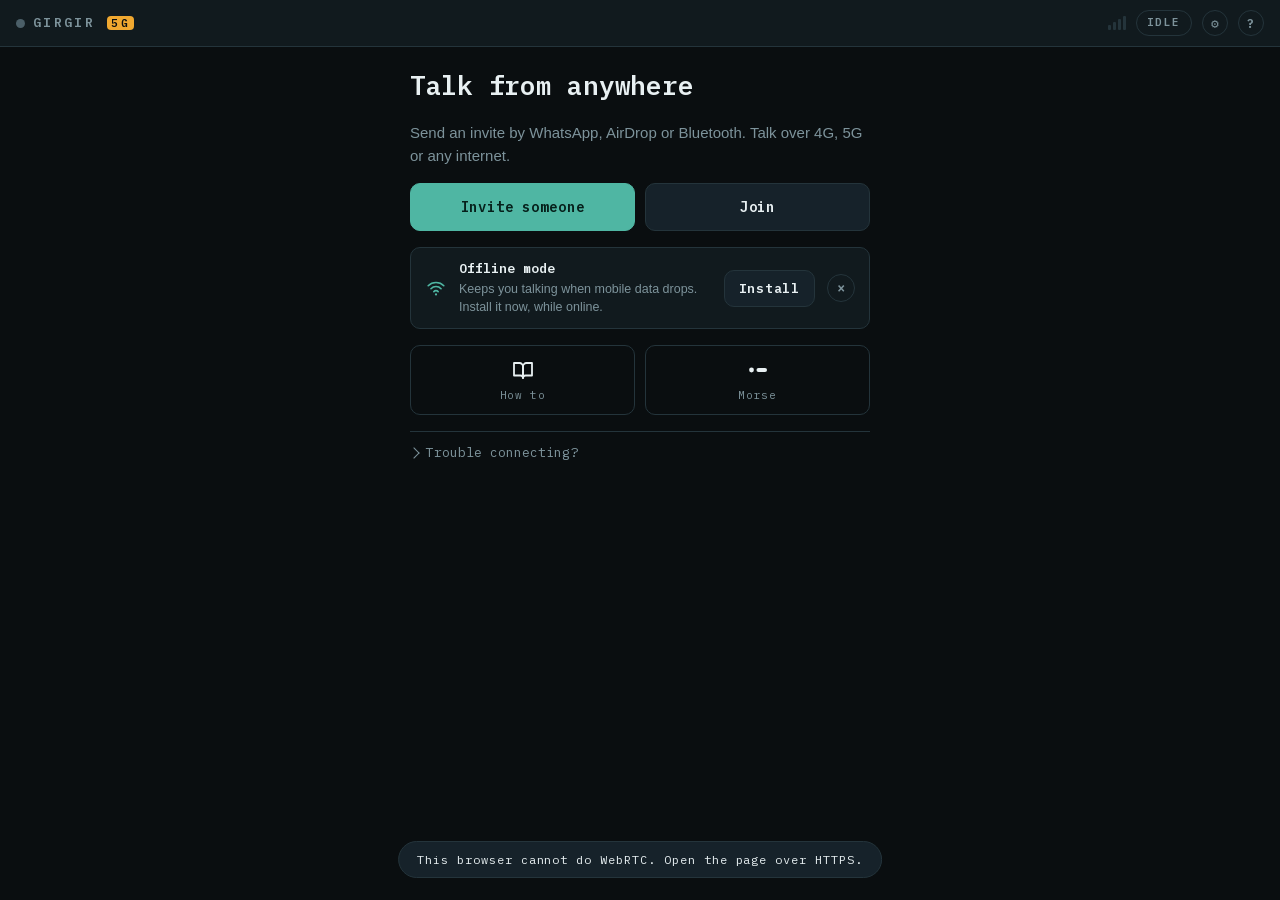
==== commit 3d7796ee: "Girgir 5G: offline mode card, automatic Cloudflare relay, plainer screens - One "Offline mode" card " ====
--- a/cell/index.html
+++ b/cell/index.html
@@ -52,17 +52,19 @@
         <button class="icon-btn" id="btnInstallHide" aria-label="Already installed">&times;</button>
       </div>
 
-      <div class="install wifi" id="wifiBar" hidden>
-        <p class="install-text">Girgir 5G works alongside <b>Girgir</b>, the Wi-Fi version. Install it too: when mobile data drops, it keeps you talking over Wi-Fi or a hotspot, with no internet.</p>
-        <a class="btn small" id="linkGetWifi" href="../?from=5g" target="_blank" rel="noopener">Get Girgir</a>
-        <button class="btn small ghost" id="btnHaveWifi">I have it</button>
-      </div>
-
-      <h1 class="headline">Talk over mobile data</h1>
-      <p class="prose">For when you are far apart. One phone sends an invite by WhatsApp, AirDrop or Bluetooth, the other sends a reply back, and you are linked over 4G, 5G or any internet.</p>
+
+      <h1 class="headline">Talk from anywhere</h1>
+      <p class="prose">Send an invite by WhatsApp, AirDrop or Bluetooth. Talk over 4G, 5G or any internet.</p>
       <div class="btn-row">
-        <button class="btn primary" id="btnCreate">Create channel</button>
-        <button class="btn" id="btnJoin">Join channel</button>
+        <button class="btn primary" id="btnCreate">Invite someone</button>
+        <button class="btn" id="btnJoin">Join</button>
+      </div>
+
+      <div class="backup" hidden>
+        <svg class="backup-icon" viewBox="0 0 24 24" aria-hidden="true"><path d="M3.5 9.5a12 12 0 0 1 17 0"/><path d="M6.5 12.8a7.5 7.5 0 0 1 11 0"/><path d="M9.6 16a3 3 0 0 1 4.8 0"/><circle cx="12" cy="19" r="1.2" class="solid"/></svg>
+        <span class="backup-text"><b class="backup-title">Offline mode</b><span class="backup-sub"></span></span>
+        <button class="btn small backup-btn">Install</button>
+        <button class="icon-btn backup-close" aria-label="Girgir is installed" title="It is installed" hidden>&times;</button>
       </div>
 
       <nav class="tools" aria-label="More">
@@ -74,23 +76,17 @@
           <svg viewBox="0 0 24 24" aria-hidden="true"><circle cx="5.5" cy="12" r="2.4" class="solid"/><rect x="10.5" y="10" width="10.5" height="4" rx="2" class="solid"/></svg>
           <span>Morse</span>
         </button>
-        <a class="tool" id="linkWifi" href="../?from=5g" target="_blank" rel="noopener">
-          <svg viewBox="0 0 24 24" aria-hidden="true"><path d="M3.5 9.5a12 12 0 0 1 17 0"/><path d="M6.5 12.8a7.5 7.5 0 0 1 11 0"/><path d="M9.6 16a3 3 0 0 1 4.8 0"/><circle cx="12" cy="19" r="1.2" class="solid"/></svg>
-          <span>Girgir Wi-Fi</span>
-        </a>
       </nav>
 
       <details class="trouble">
         <summary>Trouble connecting?</summary>
         <dl>
-          <dt>Stuck on &ldquo;Linking up&rdquo;</dt>
-          <dd>Some mobile networks will not let two phones reach each other directly. Add a relay in <b>&#9881; Settings &rarr; Relay</b> on either phone, then send a new invite.</dd>
           <dt>Invite too old</dt>
-          <dd>An invite lasts about two minutes. If the reply took longer, tap <b>Cancel</b> and send a fresh one.</dd>
-          <dt>The reply link opened a new tab</dt>
-          <dd>Tap <b>Copy reply</b> on that page, go back to Girgir 5G and tap <b>Paste reply</b>.</dd>
-          <dt>No mobile data at all</dt>
-          <dd>If you are together, open <a href="../?from=5g" target="_blank" rel="noopener">Girgir</a> and pair over Wi-Fi or a hotspot. It needs no internet.</dd>
+          <dd>An invite works for about two minutes. Tap <b>Cancel</b> and send a fresh one.</dd>
+          <dt>The reply opened in a new tab</dt>
+          <dd>Tap <b>Copy reply</b> there, come back here and tap <b>Paste reply</b>.</dd>
+          <dt>No mobile data</dt>
+          <dd>Together? Use <b>Offline mode</b>: it talks over Wi-Fi or a hotspot with no internet.</dd>
         </dl>
       </details>
 
@@ -157,7 +153,7 @@
         </li>
         <li>
           <h2>2 &middot; Send an invite</h2>
-          <p>One phone taps <b>Create channel</b>, then <b>Send invite</b>, and picks WhatsApp, AirDrop, Bluetooth or anything else in the share sheet.</p>
+          <p>Tap <b>Invite someone</b>, then <b>Send invite</b>, and pick WhatsApp, AirDrop, Bluetooth or anything else.</p>
         </li>
         <li>
           <h2>3 &middot; Reply</h2>
@@ -169,7 +165,7 @@
         </li>
         <li>
           <h2>Signal gone?</h2>
-          <p>If the link drops and you are near each other, Girgir 5G sends you to <b>Girgir</b>, the Wi-Fi version, to carry on with no internet. Keep both installed.</p>
+          <p>Tap <b>Switch to offline mode</b>. That is Girgir, the Wi-Fi version: together on one Wi-Fi or a hotspot, it needs no internet. Install it once while you are online.</p>
         </li>
       </ol>
 
@@ -203,14 +199,14 @@
         <dt>LINK</dt><dd>Round-trip time and the share of audio packets being lost.</dd>
         <dt>BATT / THEIRS</dt><dd>Battery on each phone. The iPhone cannot report its own level to a web app, so it shows a dash there.</dd>
         <dt>INPUT</dt><dd>Which microphone is actually open — <b>EARBUD</b>, <b>WIRED</b> or <b>BUILT-IN</b> — so a headset that failed to connect is obvious rather than silent.</dd>
-        <dt>NET</dt><dd>How the voice travels. <b>direct</b>: phone to phone over the internet. <b>same Wi-Fi</b>: both on one network. <b>relay</b>: through the relay server in settings, still encrypted.</dd>
+        <dt>NET</dt><dd>How the voice travels. <b>direct</b>: phone to phone over the internet. <b>same Wi-Fi</b>: both on one network. <b>relay</b>: through a relay, for networks that block direct links. Still encrypted end to end.</dd>
         <dt>OUT</dt><dd>Where their voice comes out. A picker appears where the phone allows one; otherwise it names what the system does — earpiece on iPhone, loudspeaker on Android.</dd>
         <dt>Meters</dt><dd>Live audio level — yours in amber, theirs in teal. Set a name in settings and the labels use it instead of YOU and THEM.</dd>
       </dl>
       </details>
 
       <h2 class="sub">Storage on this phone</h2>
-      <p class="prose">No logs, no history, no recordings. It remembers your name (shared with Girgir), that it is installed, and a relay if you add one. Invites travel only through the apps you send them with; no Girgir server sees them.</p>
+      <p class="prose">No logs, no history, no recordings. It remembers your name (shared with Girgir) and that it is installed. Invites travel only through the apps you send them with; no Girgir server sees them.</p>
       <div class="storage">
         <span>Version <b id="verNow">—</b><span id="verLatest"></span></span>
         <span>Using <b id="storeUsed">—</b></span>
@@ -236,21 +232,18 @@
       <p class="note" id="codeAge"></p>
 
       <details class="fallback" id="qrBox">
-        <summary>Together? Show a QR code instead</summary>
+        <summary>Other ways to send it</summary>
+        <div class="btn-row">
+          <button class="btn small" id="btnCopy">Copy link</button>
+          <button class="btn small" id="btnNext">Scan their QR</button>
+        </div>
+        <p class="note">Together? Let them scan this.</p>
         <div class="qr-wrap"><canvas id="qrCanvas"></canvas></div>
         <div class="watching" id="watching" hidden>
           <div class="watch-cam"><video id="codeCam" playsinline muted></video></div>
-          <div class="watch-body">
-            <p class="watch-text">Camera is on. When their code appears, turn this phone towards it.</p>
-            <button class="link cam-switch-link" id="btnCamSwitch2" hidden>Blurry? Switch camera</button>
-          </div>
+          <div class="watch-body"><button class="link cam-switch-link" id="btnCamSwitch2" hidden>Blurry? Switch camera</button></div>
         </div>
-        <div class="btn-row"><button class="btn" id="btnNext">Scan their code</button></div>
-      </details>
-      <details class="fallback">
-        <summary>Share sheet not working? Use text</summary>
-        <textarea id="codeText" readonly rows="3" spellcheck="false"></textarea>
-        <button class="btn small" id="btnCopy">Copy link</button>
+        <textarea id="codeText" readonly rows="2" spellcheck="false" hidden></textarea>
       </details>
       <button class="link" id="btnCancel1">Cancel</button>
     </div>
@@ -271,6 +264,11 @@
           <button class="btn ghost" id="btnScanQR">Scan a QR</button>
         </div>
       </div>
+      <div class="backup" hidden>
+        <svg class="backup-icon" viewBox="0 0 24 24" aria-hidden="true"><path d="M3.5 9.5a12 12 0 0 1 17 0"/><path d="M6.5 12.8a7.5 7.5 0 0 1 11 0"/><path d="M9.6 16a3 3 0 0 1 4.8 0"/><circle cx="12" cy="19" r="1.2" class="solid"/></svg>
+        <span class="backup-text"><b class="backup-title">Offline mode</b><span class="backup-sub"></span></span>
+        <button class="btn small backup-btn">Install</button>
+      </div>
       <div class="cam-wrap" hidden>
         <video id="cam" playsinline muted></video>
         <div class="reticle"></div>
@@ -323,7 +321,7 @@
 
     <div class="install" id="dropBar" hidden>
       <p class="install-text" id="dropText"></p>
-      <a class="btn small primary" id="linkDropWifi" href="../?from=5g" target="_blank" rel="noopener">Open Girgir Wi-Fi</a>
+      <a class="btn small primary" id="linkDropWifi" href="../?from=5g" target="_blank" rel="noopener">Switch to offline mode</a>
       <button class="btn small" id="btnDropPair">Send new invite</button>
     </div>
 
@@ -441,16 +439,6 @@
       </button>
     </div>
 
-    <h2 class="sub">Relay</h2>
-    <p class="note">Optional. Some mobile networks block phone-to-phone links; a TURN relay carries the voice for them, still encrypted. Free relays need a free account (for example Metered Open Relay or Cloudflare). Kept on this phone only.</p>
-    <div class="vol"><span class="k">URL</span><input type="text" id="turnUrl" placeholder="turn:host:3478" autocomplete="off" spellcheck="false" autocapitalize="off"></div>
-    <div class="vol"><span class="k">USER</span><input type="text" id="turnUser" autocomplete="off" spellcheck="false" autocapitalize="off"></div>
-    <div class="vol"><span class="k">PASS</span><input type="text" id="turnPass" autocomplete="off" spellcheck="false" autocapitalize="off"></div>
-    <div class="btn-row">
-      <button class="btn small" id="btnTurnSave">Save relay</button>
-      <button class="btn small ghost" id="btnTurnClear">Remove</button>
-    </div>
-    <p class="note" id="turnNote"></p>
   </div>
 </div>
 
--- a/cell/cell.css
+++ b/cell/cell.css
@@ -7,7 +7,6 @@
 
 /* The Wi-Fi app is the fallback when data drops, so its prompt reads as a
    setup step rather than a nag. */
-.install.wifi { border-left-color: var(--rx); }
 .install a.btn { text-decoration: none; text-align: center; }
 
 #dropBar a.btn { text-decoration: none; }
@@ -29,3 +28,30 @@
 .sheet-card .sub { margin: 18px 0 4px; }
 .sheet-card .vol + .vol { margin-top: 8px; }
 .sheet-card .btn-row { margin-top: 10px; }
+
+/* One card for offline mode (Girgir, the Wi-Fi app): install it, open it, or
+   just a quiet line saying it is ready. */
+.backup {
+  display: flex; align-items: center; gap: 12px;
+  background: var(--panel); border: 1px solid var(--line);
+  border-radius: 10px; padding: 12px 14px;
+}
+.backup-icon {
+  flex: none; width: 22px; height: 22px; fill: none; stroke: var(--rx);
+  stroke-width: 1.8; stroke-linecap: round;
+}
+.backup-icon .solid { fill: var(--rx); stroke: none; }
+.backup-text { flex: 1; min-width: 0; display: flex; flex-direction: column; gap: 2px; }
+.backup-title { font-size: 13px; font-weight: 600; }
+.backup-sub { font-family: var(--sans); font-size: 12.5px; line-height: 1.4; color: var(--muted); }
+.backup .icon-btn { flex: none; width: 28px; height: 28px; font-size: 14px; }
+.backup[data-state="ready"] { background: transparent; border-style: dashed; padding: 8px 12px; }
+.backup[data-state="ready"] .backup-sub { display: none; }
+.backup[data-state="ready"] .backup-title::after { content: ' \2713'; color: var(--rx); }
+.backup[data-state="offline"] { border-color: var(--tx); }
+.backup[data-state="offline"] .backup-icon { stroke: var(--tx); }
+.backup[data-state="offline"] .backup-icon .solid { fill: var(--tx); }
+
+.tools { grid-template-columns: repeat(2, 1fr); }
+#qrBox .btn-row { margin-top: 12px; }
+#qrBox .note { margin-top: 12px; }
